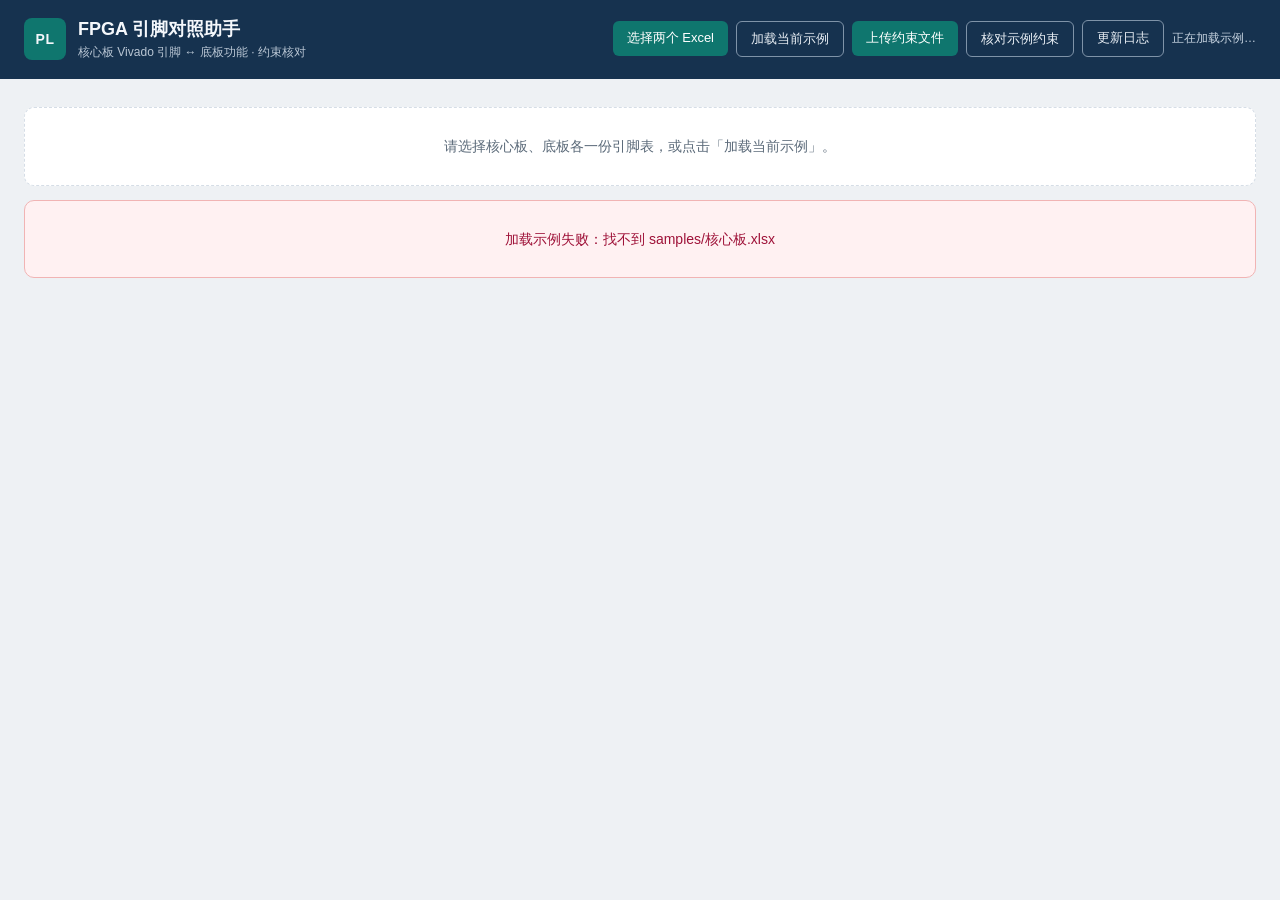
==== templates/index.html @ 3d57ef4f "Publish a static pin-mapping app so it can run on GitHub Pages. Co-authored-by: Cursor <cursoragent@" ====
<!DOCTYPE html>
<html lang="zh-CN">
<head>
  <meta charset="UTF-8" />
  <meta name="viewport" content="width=device-width, initial-scale=1" />
  <title>FPGA 引脚对照助手</title>
  <link rel="stylesheet" href="/static/style.css" />
</head>
<body>
  <header class="top">
    <div class="brand">
      <div class="mark">PL</div>
      <div>
        <h1>FPGA 引脚对照助手</h1>
        <p class="sub">核心板 Vivado 引脚 ↔ 底板功能 · 约束核对</p>
      </div>
    </div>
    <div class="file-bar">
      <label class="btn file-btn">
        选择两个 Excel
        <input id="fileInput" type="file" accept=".xlsx,.xls" multiple hidden />
      </label>
      <button id="sampleBtn" class="btn ghost" type="button">加载当前示例</button>
      <label class="btn file-btn">
        上传约束文件
        <input id="xdcInput" type="file" accept=".xdc,.txt,.XDC" hidden />
      </label>
      <button id="sampleXdcBtn" class="btn ghost" type="button">核对示例约束</button>
      <a class="btn ghost" href="/changelog" target="_blank" rel="noopener">更新日志</a>
      <span id="fileStatus" class="status"></span>
    </div>
  </header>

  <section class="toolbar hidden" id="toolbar">
    <div class="detect" id="detectLine"></div>
    <div class="search-row">
      <input id="searchInput" type="search" placeholder="搜索功能、引脚、BANK、焊盘… 多个词满足任一即可" autocomplete="off" />
      <span id="resultCount" class="count"></span>
    </div>
    <div class="filters">
      <div class="filter-group" id="bankFilters"></div>
      <div class="filter-group">
        <button class="chip on" data-scope="matched" type="button">已连接</button>
        <button class="chip" data-scope="unrouted" type="button">未引出</button>
        <button class="chip" data-scope="base_other" type="button">底板其他</button>
        <button class="chip" data-scope="fpga_other" type="button">核心板其他</button>
      </div>
    </div>
    <div class="stats" id="statsLine"></div>
  </section>

  <main>
    <p id="emptyHint" class="hint">请选择核心板、底板各一份引脚表，或点击「加载当前示例」。</p>
    <p id="errorBox" class="error hidden"></p>
    <div id="tableWrap" class="table-wrap hidden">
      <table>
        <thead>
          <tr>
            <th>底板功能</th>
            <th>PACKAGE_PIN</th>
            <th>IO 名称</th>
            <th>BANK</th>
            <th>连接器脚</th>
            <th>核心板丝印</th>
            <th>类别</th>
          </tr>
        </thead>
        <tbody id="tbody"></tbody>
      </table>
    </div>
    <div id="reviewWrap" class="review-wrap hidden">
      <div class="review-head">
        <h2 id="reviewTitle">约束核对</h2>
        <div class="review-actions">
          <button id="downloadXdcBtn" class="btn" type="button">下载带批注文本</button>
        </div>
      </div>
      <div class="stats" id="reviewStats"></div>
      <div class="filter-group" id="reviewFilters">
        <button class="chip on" data-review="all" type="button">全部行</button>
        <button class="chip" data-review="正确" type="button">正确</button>
        <button class="chip" data-review="错误" type="button">错误</button>
        <button class="chip" data-review="多余" type="button">多余</button>
        <button class="chip" data-review="missing" type="button">底板未约束</button>
      </div>
      <pre id="reviewPre" class="xdc-view"></pre>
      <div id="missingBox" class="missing-box hidden"></div>
    </div>
  </main>

  <div id="toast" class="toast hidden"></div>
  <script src="/static/app.js"></script>
</body>
</html>
---- static/style.css ----
:root {
  --bg: #eef1f4;
  --card: #ffffff;
  --ink: #1c2430;
  --muted: #5c6b7a;
  --line: #d5dde6;
  --navy: #16324f;
  --teal: #0f766e;
  --amber: #b45309;
  --chip: #e8eef4;
  --mark: #fde68a;
}

* { box-sizing: border-box; }

html, body {
  margin: 0;
  background: var(--bg);
  color: var(--ink);
  font: 14px/1.45 "Segoe UI", "PingFang SC", "Microsoft YaHei", sans-serif;
}

.top {
  background: var(--navy);
  color: #f4f7fb;
  padding: 16px 24px 18px;
  display: flex;
  justify-content: space-between;
  gap: 16px;
  align-items: center;
  flex-wrap: wrap;
}

.brand { display: flex; gap: 12px; align-items: center; }
.mark {
  width: 42px; height: 42px;
  border-radius: 8px;
  background: #0f766e;
  display: grid; place-items: center;
  font-weight: 700;
  letter-spacing: 0.04em;
}
h1 { margin: 0; font-size: 18px; font-weight: 650; }
.sub { margin: 2px 0 0; color: #b9c6d4; font-size: 12px; }

.file-bar { display: flex; gap: 8px; align-items: center; flex-wrap: wrap; }
.btn {
  border: 0;
  background: #0f766e;
  color: white;
  padding: 8px 14px;
  border-radius: 6px;
  cursor: pointer;
  font-size: 13px;
}
.btn.ghost { background: transparent; border: 1px solid #7f93a8; color: #e8eef4; }
.btn:hover { filter: brightness(1.08); }
.status { font-size: 12px; color: #c5d2df; max-width: 360px; }

.toolbar {
  background: var(--card);
  margin: 16px 24px 0;
  padding: 14px 16px 12px;
  border-radius: 10px;
  border: 1px solid var(--line);
}
.detect { color: var(--muted); font-size: 12px; margin-bottom: 10px; }
.search-row { display: flex; gap: 12px; align-items: center; }
.search-row input {
  flex: 1;
  border: 1px solid var(--line);
  border-radius: 8px;
  padding: 9px 12px;
  font-size: 14px;
}
.search-row input:focus { outline: 2px solid #99f6e4; border-color: var(--teal); }
.count { color: var(--muted); white-space: nowrap; }
.filters { display: flex; flex-wrap: wrap; gap: 10px; margin-top: 10px; }
.filter-group { display: flex; flex-wrap: wrap; gap: 6px; }
.chip {
  border: 1px solid var(--line);
  background: var(--chip);
  color: var(--ink);
  border-radius: 999px;
  padding: 4px 10px;
  cursor: pointer;
  font-size: 12px;
}
.chip.on { background: var(--navy); color: white; border-color: var(--navy); }
.stats { margin-top: 8px; font-size: 12px; color: var(--muted); }

main { padding: 14px 24px 40px; }
.hint, .error {
  background: var(--card);
  border: 1px dashed var(--line);
  padding: 28px;
  text-align: center;
  color: var(--muted);
  border-radius: 10px;
}
.error { border-style: solid; border-color: #f1b4b4; color: #9f1239; background: #fff1f2; }

.table-wrap {
  background: var(--card);
  border: 1px solid var(--line);
  border-radius: 10px;
  overflow: auto;
  max-height: calc(100vh - 280px);
}
table { width: 100%; border-collapse: collapse; font-variant-numeric: tabular-nums; }
th, td { padding: 8px 10px; text-align: left; border-bottom: 1px solid var(--line); white-space: nowrap; }
th {
  position: sticky; top: 0;
  background: #f7fafc;
  font-size: 12px;
  color: var(--muted);
  font-weight: 600;
  z-index: 1;
}
tbody tr:hover { background: #f3fbf9; }
.pin { font-family: Consolas, "Cascadia Mono", monospace; color: var(--amber); cursor: pointer; }
.io { font-family: Consolas, "Cascadia Mono", monospace; color: var(--navy); cursor: pointer; }
.func { font-weight: 600; color: var(--teal); white-space: normal; min-width: 160px; }
.tag {
  font-size: 11px;
  background: var(--chip);
  border-radius: 999px;
  padding: 1px 8px;
  color: var(--muted);
}
.tag.matched { background: #ccfbf1; color: #0f766e; }
.tag.unrouted { background: #fef3c7; color: #92400e; }
mark { background: var(--mark); padding: 0 1px; }

.review-wrap {
  background: var(--card);
  border: 1px solid var(--line);
  border-radius: 10px;
  margin-top: 16px;
  padding: 14px 16px 16px;
}
.review-head { display: flex; justify-content: space-between; align-items: center; gap: 12px; }
.review-head h2 { margin: 0; font-size: 16px; }
.review-wrap .filter-group { margin: 10px 0; }
.xdc-view {
  margin: 10px 0 0;
  max-height: 52vh;
  overflow: auto;
  background: #0f1720;
  color: #e7eef6;
  padding: 10px 12px;
  border-radius: 8px;
  font: 12px/1.55 Consolas, "Cascadia Mono", monospace;
  white-space: pre-wrap;
}
.xdc-line { padding: 0 6px; border-radius: 3px; }
.xdc-line.ok { background: #134e4a; }
.xdc-line.bad { background: #7f1d1d; }
.xdc-line.extra { background: #7c2d12; }
.missing-box {
  margin-top: 10px;
  background: #f8fafc;
  border: 1px dashed var(--line);
  border-radius: 8px;
  padding: 10px 12px;
  font-size: 13px;
}
.missing-box ul { margin: 6px 0 0; padding-left: 18px; }

a.btn { text-decoration: none; display: inline-block; }

.hidden { display: none !important; }
.toast {
  position: fixed; bottom: 18px; right: 18px;
  background: var(--navy); color: white;
  padding: 8px 12px; border-radius: 8px;
  font-size: 12px;
}
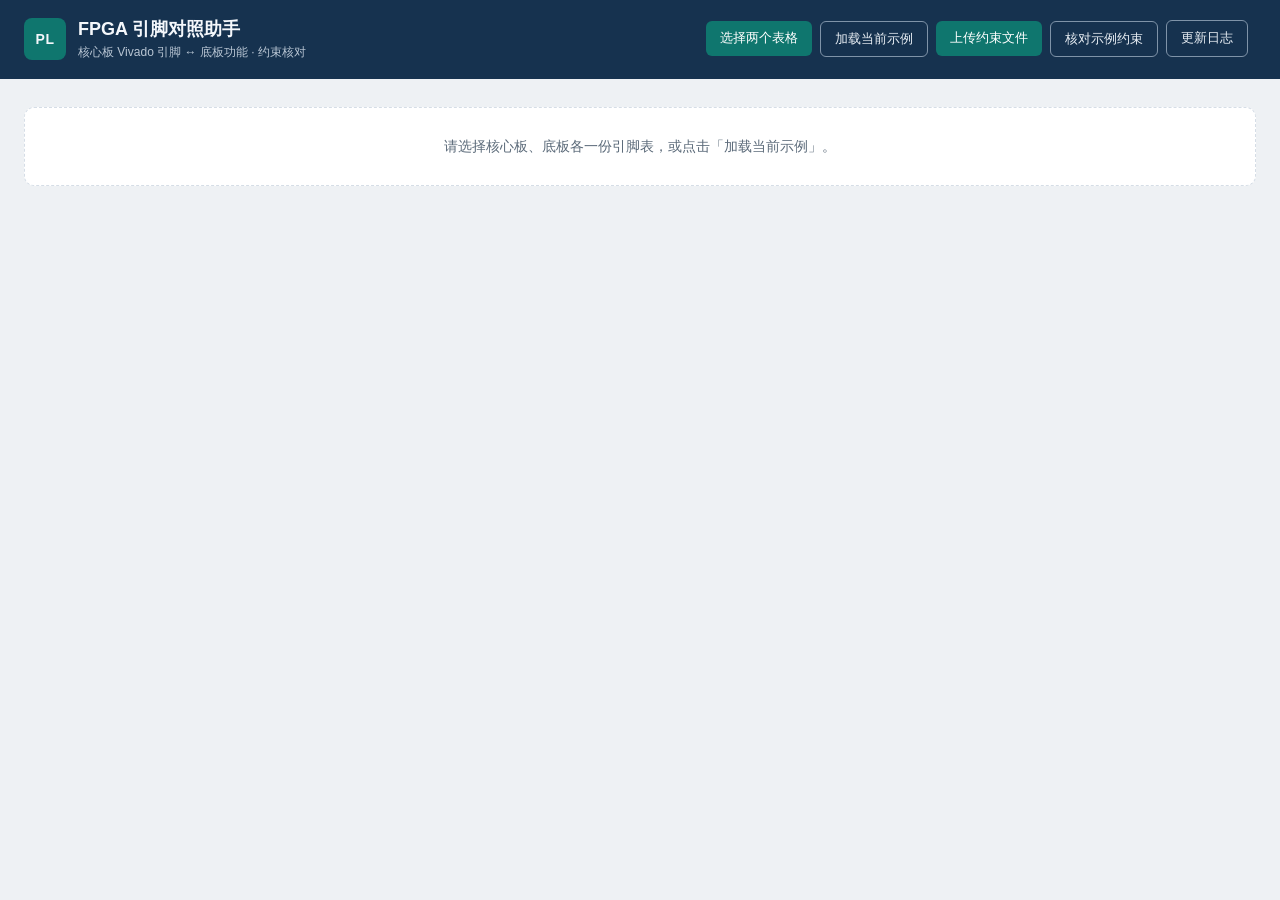
==== commit 2ef1cd3e: "Support CSV pin tables with UTF-8 and Chinese encodings" ====
--- a/templates/index.html
+++ b/templates/index.html
@@ -17,8 +17,8 @@
     </div>
     <div class="file-bar">
       <label class="btn file-btn">
-        选择两个 Excel
-        <input id="fileInput" type="file" accept=".xlsx,.xls" multiple hidden />
+        选择两个表格
+        <input id="fileInput" type="file" accept=".xlsx,.xls,.csv" multiple hidden />
       </label>
       <button id="sampleBtn" class="btn ghost" type="button">加载当前示例</button>
       <label class="btn file-btn">
--- a/static/style.css
+++ b/static/style.css
@@ -169,6 +169,32 @@
 
 a.btn { text-decoration: none; display: inline-block; }
 
+.help {
+  max-width: 860px;
+  margin: 18px auto 40px;
+  padding: 0 24px;
+}
+.help-card {
+  background: var(--card);
+  border: 1px solid var(--line);
+  border-radius: 10px;
+  padding: 20px 22px 24px;
+  margin-bottom: 14px;
+}
+.help h2 { margin: 0 0 10px; font-size: 16px; color: var(--navy); }
+.help p, .help li { color: var(--ink); line-height: 1.65; }
+.help ol, .help ul { margin: 8px 0 0; padding-left: 22px; }
+.help code {
+  font-family: Consolas, "Cascadia Mono", monospace;
+  background: #eef6f4;
+  padding: 1px 5px;
+  border-radius: 4px;
+  font-size: 12.5px;
+}
+.help .ok { color: #0f766e; font-weight: 650; }
+.help .bad { color: #9f1239; font-weight: 650; }
+.help .extra { color: #9a3412; font-weight: 650; }
+
 .hidden { display: none !important; }
 .toast {
   position: fixed; bottom: 18px; right: 18px;
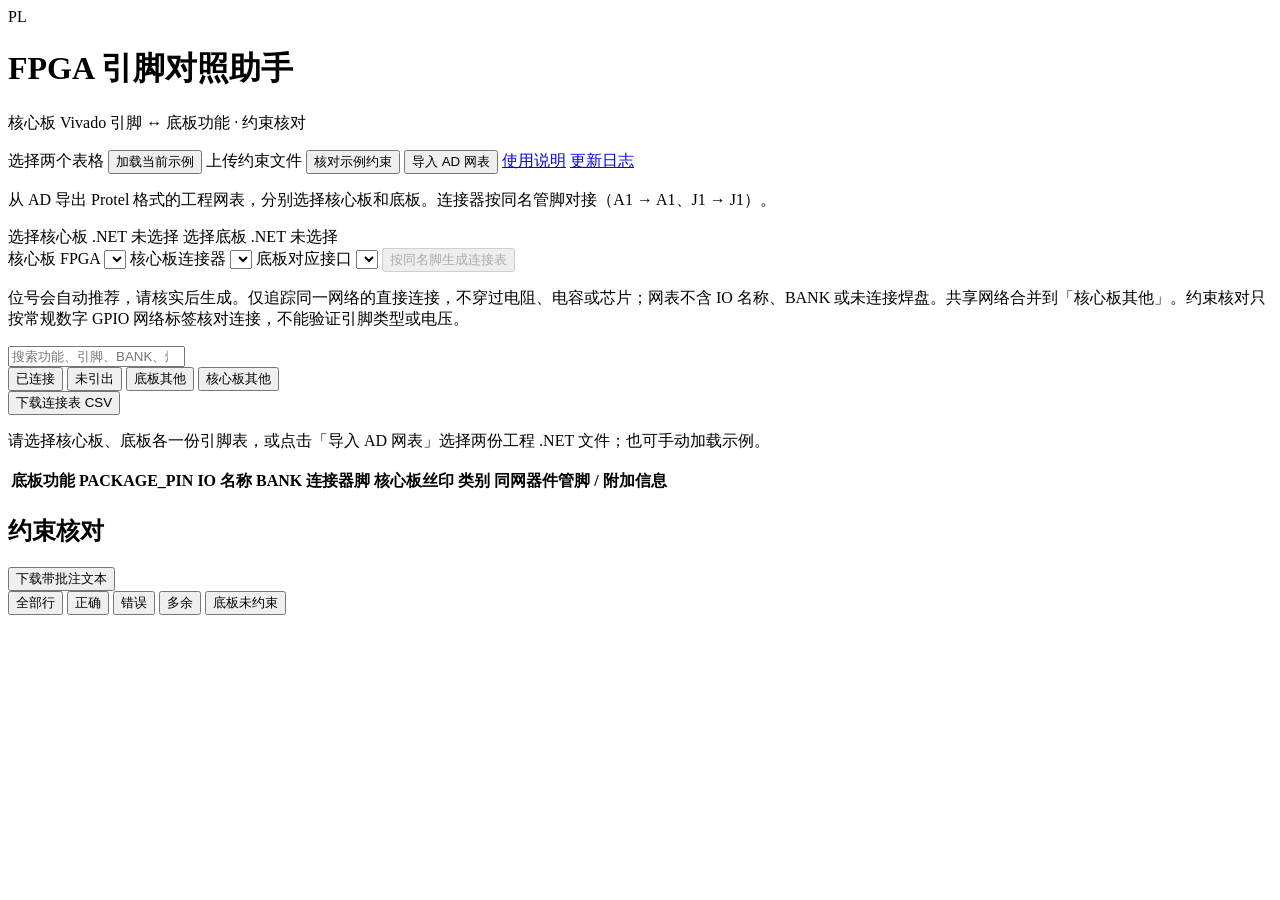
==== commit a71384df: "Import AD Protel netlists and trace board connector connections" ====
--- a/templates/index.html
+++ b/templates/index.html
@@ -4,7 +4,7 @@
   <meta charset="UTF-8" />
   <meta name="viewport" content="width=device-width, initial-scale=1" />
   <title>FPGA 引脚对照助手</title>
-  <link rel="stylesheet" href="/static/style.css" />
+  <link rel="stylesheet" href="static/style.css" />
 </head>
 <body>
   <header class="top">
@@ -26,11 +26,29 @@
         <input id="xdcInput" type="file" accept=".xdc,.txt,.XDC" hidden />
       </label>
       <button id="sampleXdcBtn" class="btn ghost" type="button">核对示例约束</button>
-      <a class="btn ghost" href="/changelog" target="_blank" rel="noopener">更新日志</a>
+      <button id="netlistToggle" class="btn ghost" type="button">导入 AD 网表</button>
+      <a class="btn ghost" href="使用说明.html">使用说明</a>
+      <a class="btn ghost" href="CHANGELOG.md" target="_blank" rel="noopener">更新日志</a>
       <span id="fileStatus" class="status"></span>
     </div>
   </header>
 
+  <section class="toolbar hidden" id="netlistPanel">
+    <p>从 AD 导出 Protel 格式的工程网表，分别选择核心板和底板。连接器按同名管脚对接（A1 → A1、J1 → J1）。</p>
+    <div class="file-bar">
+      <label class="btn file-btn">选择核心板 .NET<input id="coreNetInput" type="file" accept=".net" hidden /></label>
+      <span id="coreNetStatus" class="status">未选择</span>
+      <label class="btn file-btn">选择底板 .NET<input id="baseNetInput" type="file" accept=".net" hidden /></label>
+      <span id="baseNetStatus" class="status">未选择</span>
+    </div>
+    <div class="file-bar">
+      <label>核心板 FPGA <select id="netFpga"></select></label>
+      <label>核心板连接器 <select id="netCoreConnector"></select></label>
+      <label>底板对应接口 <select id="netBaseConnector"></select></label>
+      <button id="matchNetlists" class="btn" type="button" disabled>按同名脚生成连接表</button>
+    </div>
+    <p class="hint">位号会自动推荐，请核实后生成。仅追踪同一网络的直接连接，不穿过电阻、电容或芯片；网表不含 IO 名称、BANK 或未连接焊盘。共享网络合并到「核心板其他」。约束核对只按常规数字 GPIO 网络标签核对连接，不能验证引脚类型或电压。</p>
+  </section>
   <section class="toolbar hidden" id="toolbar">
     <div class="detect" id="detectLine"></div>
     <div class="search-row">
@@ -47,10 +65,11 @@
       </div>
     </div>
     <div class="stats" id="statsLine"></div>
+    <button id="downloadConnections" class="btn ghost" type="button">下载连接表 CSV</button>
   </section>
 
   <main>
-    <p id="emptyHint" class="hint">请选择核心板、底板各一份引脚表，或点击「加载当前示例」。</p>
+    <p id="emptyHint" class="hint">请选择核心板、底板各一份引脚表，或点击「导入 AD 网表」选择两份工程 .NET 文件；也可手动加载示例。</p>
     <p id="errorBox" class="error hidden"></p>
     <div id="tableWrap" class="table-wrap hidden">
       <table>
@@ -63,6 +82,7 @@
             <th>连接器脚</th>
             <th>核心板丝印</th>
             <th>类别</th>
+            <th>同网器件管脚 / 附加信息</th>
           </tr>
         </thead>
         <tbody id="tbody"></tbody>
@@ -89,6 +109,10 @@
   </main>
 
   <div id="toast" class="toast hidden"></div>
-  <script src="/static/app.js"></script>
+  <script src="static/xlsx.full.min.js"></script>
+  <script src="static/matcher.js"></script>
+  <script src="static/xdc-review.js"></script>
+  <script src="static/netlist.js"></script>
+  <script src="static/app.js"></script>
 </body>
 </html>
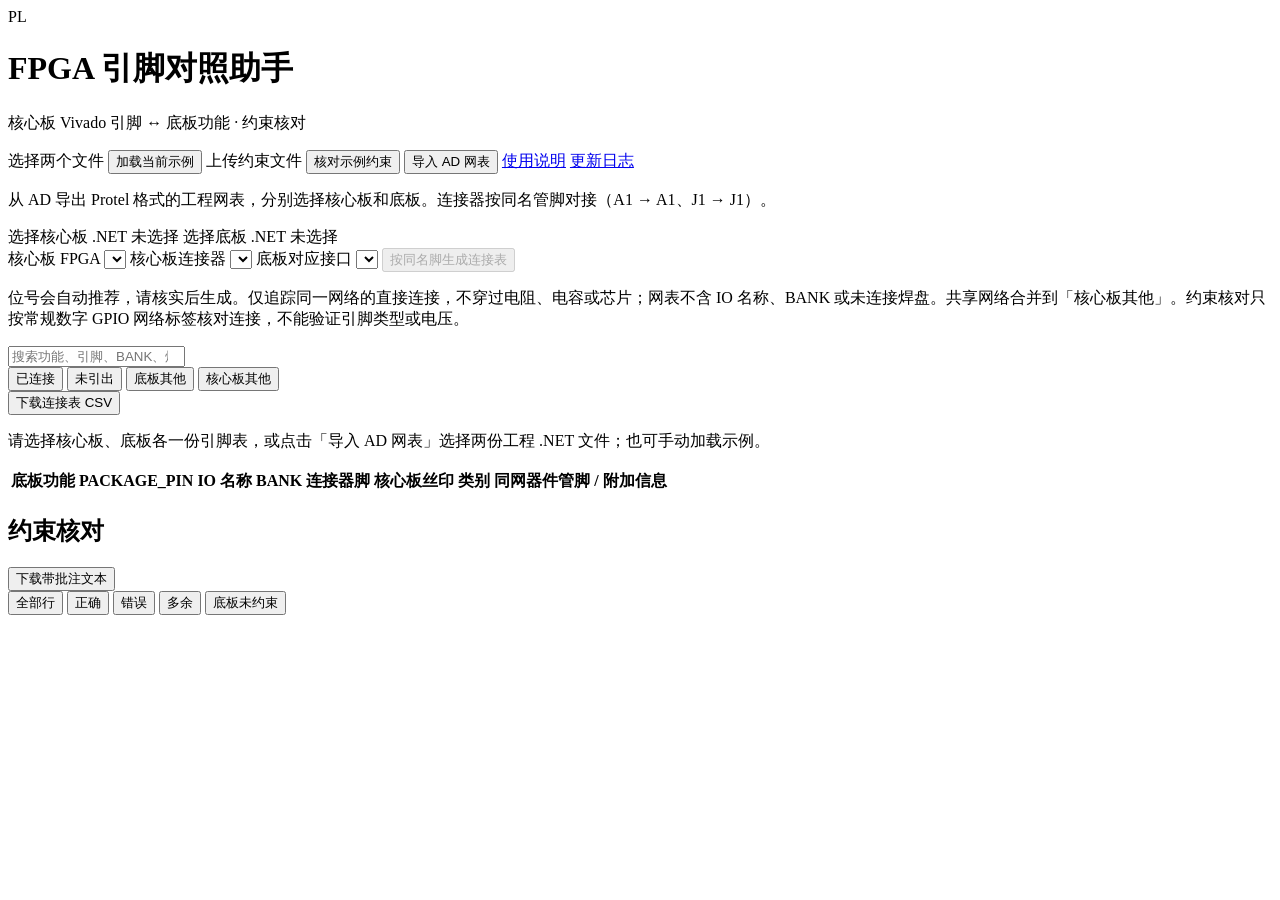
==== commit 72ed9295: "Route NET files to connectivity import instead of spreadsheet parsing" ====
--- a/templates/index.html
+++ b/templates/index.html
@@ -4,7 +4,7 @@
   <meta charset="UTF-8" />
   <meta name="viewport" content="width=device-width, initial-scale=1" />
   <title>FPGA 引脚对照助手</title>
-  <link rel="stylesheet" href="static/style.css" />
+  <link rel="stylesheet" href="static/style.css?v=0.5.1" />
 </head>
 <body>
   <header class="top">
@@ -17,8 +17,8 @@
     </div>
     <div class="file-bar">
       <label class="btn file-btn">
-        选择两个表格
-        <input id="fileInput" type="file" accept=".xlsx,.xls,.csv" multiple hidden />
+        选择两个文件
+        <input id="fileInput" type="file" accept=".xlsx,.xls,.csv,.net" multiple hidden />
       </label>
       <button id="sampleBtn" class="btn ghost" type="button">加载当前示例</button>
       <label class="btn file-btn">
@@ -110,9 +110,9 @@
 
   <div id="toast" class="toast hidden"></div>
   <script src="static/xlsx.full.min.js"></script>
-  <script src="static/matcher.js"></script>
-  <script src="static/xdc-review.js"></script>
-  <script src="static/netlist.js"></script>
-  <script src="static/app.js"></script>
+  <script src="static/matcher.js?v=0.5.1"></script>
+  <script src="static/xdc-review.js?v=0.5.1"></script>
+  <script src="static/netlist.js?v=0.5.1"></script>
+  <script src="static/app.js?v=0.5.1"></script>
 </body>
 </html>
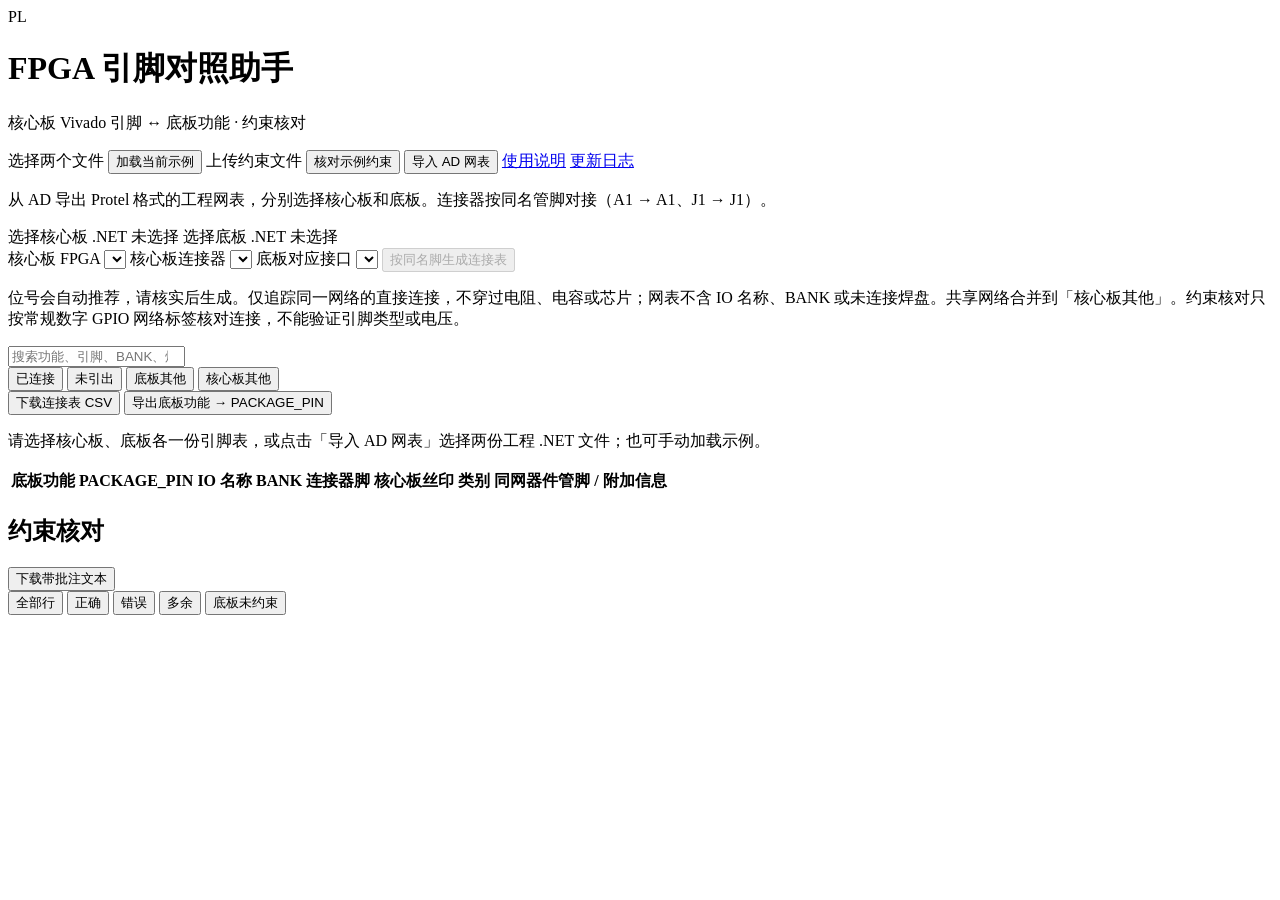
==== commit 0ea3a778: "Export board functions and PACKAGE_PIN as a two-column CSV" ====
--- a/templates/index.html
+++ b/templates/index.html
@@ -4,7 +4,7 @@
   <meta charset="UTF-8" />
   <meta name="viewport" content="width=device-width, initial-scale=1" />
   <title>FPGA 引脚对照助手</title>
-  <link rel="stylesheet" href="static/style.css?v=0.5.1" />
+  <link rel="stylesheet" href="static/style.css?v=0.5.2" />
 </head>
 <body>
   <header class="top">
@@ -66,6 +66,7 @@
     </div>
     <div class="stats" id="statsLine"></div>
     <button id="downloadConnections" class="btn ghost" type="button">下载连接表 CSV</button>
+    <button id="downloadPinMapping" class="btn" type="button">导出底板功能 → PACKAGE_PIN</button>
   </section>
 
   <main>
@@ -110,9 +111,9 @@
 
   <div id="toast" class="toast hidden"></div>
   <script src="static/xlsx.full.min.js"></script>
-  <script src="static/matcher.js?v=0.5.1"></script>
-  <script src="static/xdc-review.js?v=0.5.1"></script>
-  <script src="static/netlist.js?v=0.5.1"></script>
-  <script src="static/app.js?v=0.5.1"></script>
+  <script src="static/matcher.js?v=0.5.2"></script>
+  <script src="static/xdc-review.js?v=0.5.2"></script>
+  <script src="static/netlist.js?v=0.5.2"></script>
+  <script src="static/app.js?v=0.5.2"></script>
 </body>
 </html>
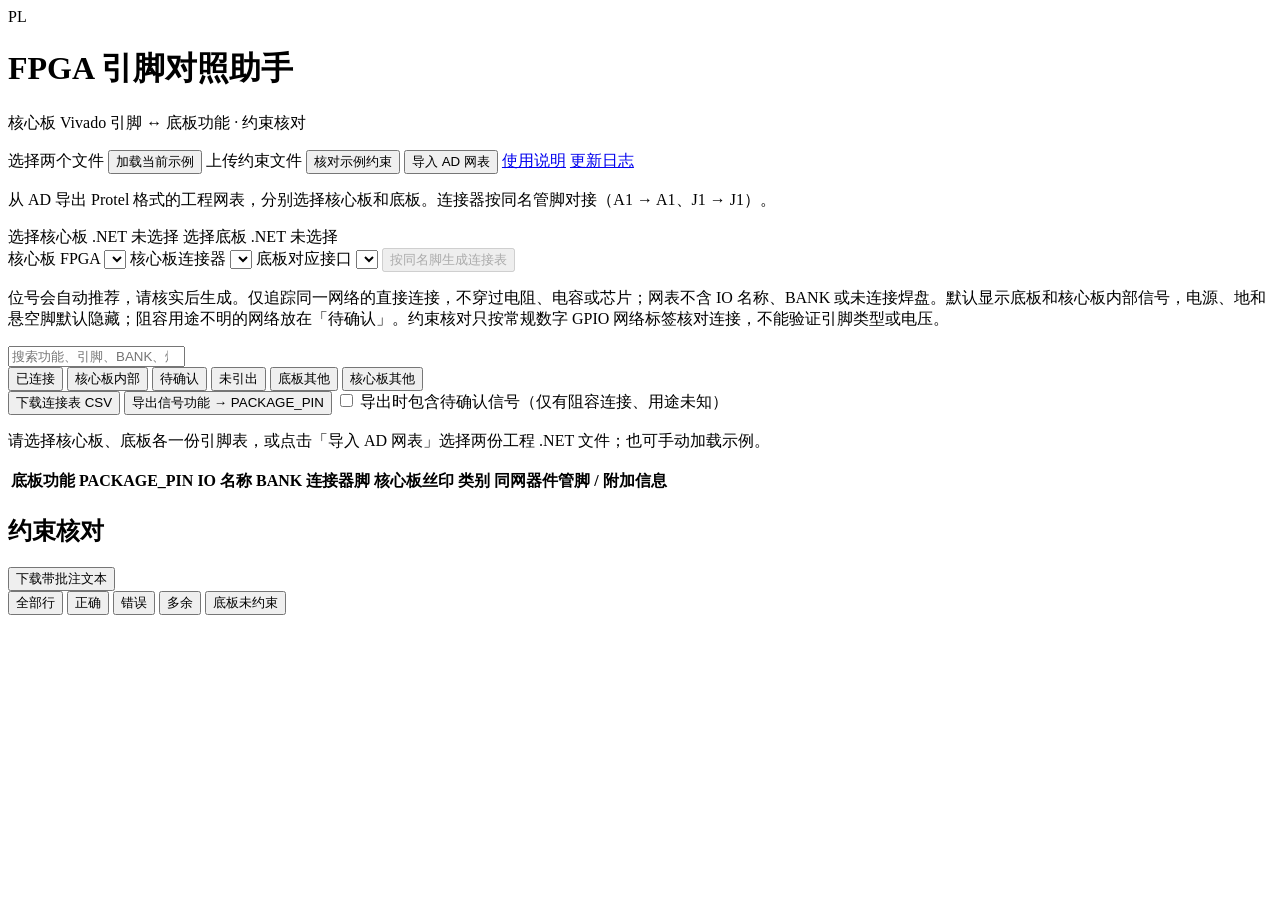
==== commit 5cf2ad20: "Include internal FPGA signals and exclude supply and floating nets" ====
--- a/templates/index.html
+++ b/templates/index.html
@@ -4,7 +4,7 @@
   <meta charset="UTF-8" />
   <meta name="viewport" content="width=device-width, initial-scale=1" />
   <title>FPGA 引脚对照助手</title>
-  <link rel="stylesheet" href="static/style.css?v=0.5.2" />
+  <link rel="stylesheet" href="static/style.css?v=0.6.0" />
 </head>
 <body>
   <header class="top">
@@ -47,7 +47,7 @@
       <label>底板对应接口 <select id="netBaseConnector"></select></label>
       <button id="matchNetlists" class="btn" type="button" disabled>按同名脚生成连接表</button>
     </div>
-    <p class="hint">位号会自动推荐，请核实后生成。仅追踪同一网络的直接连接，不穿过电阻、电容或芯片；网表不含 IO 名称、BANK 或未连接焊盘。共享网络合并到「核心板其他」。约束核对只按常规数字 GPIO 网络标签核对连接，不能验证引脚类型或电压。</p>
+    <p class="hint">位号会自动推荐，请核实后生成。仅追踪同一网络的直接连接，不穿过电阻、电容或芯片；网表不含 IO 名称、BANK 或未连接焊盘。默认显示底板和核心板内部信号，电源、地和悬空脚默认隐藏；阻容用途不明的网络放在「待确认」。约束核对只按常规数字 GPIO 网络标签核对连接，不能验证引脚类型或电压。</p>
   </section>
   <section class="toolbar hidden" id="toolbar">
     <div class="detect" id="detectLine"></div>
@@ -59,6 +59,8 @@
       <div class="filter-group" id="bankFilters"></div>
       <div class="filter-group">
         <button class="chip on" data-scope="matched" type="button">已连接</button>
+        <button id="internalScope" class="chip hidden" data-scope="core_internal" type="button">核心板内部</button>
+        <button id="pendingScope" class="chip hidden" data-scope="pending" type="button">待确认</button>
         <button class="chip" data-scope="unrouted" type="button">未引出</button>
         <button class="chip" data-scope="base_other" type="button">底板其他</button>
         <button class="chip" data-scope="fpga_other" type="button">核心板其他</button>
@@ -66,7 +68,8 @@
     </div>
     <div class="stats" id="statsLine"></div>
     <button id="downloadConnections" class="btn ghost" type="button">下载连接表 CSV</button>
-    <button id="downloadPinMapping" class="btn" type="button">导出底板功能 → PACKAGE_PIN</button>
+    <button id="downloadPinMapping" class="btn" type="button">导出信号功能 → PACKAGE_PIN</button>
+    <label id="pendingExportOption" class="hidden"><input id="includePendingExport" type="checkbox" /> 导出时包含待确认信号（仅有阻容连接、用途未知）</label>
   </section>
 
   <main>
@@ -76,7 +79,7 @@
       <table>
         <thead>
           <tr>
-            <th>底板功能</th>
+            <th id="functionHeader">底板功能</th>
             <th>PACKAGE_PIN</th>
             <th>IO 名称</th>
             <th>BANK</th>
@@ -111,9 +114,9 @@
 
   <div id="toast" class="toast hidden"></div>
   <script src="static/xlsx.full.min.js"></script>
-  <script src="static/matcher.js?v=0.5.2"></script>
-  <script src="static/xdc-review.js?v=0.5.2"></script>
-  <script src="static/netlist.js?v=0.5.2"></script>
-  <script src="static/app.js?v=0.5.2"></script>
+  <script src="static/matcher.js?v=0.6.0"></script>
+  <script src="static/xdc-review.js?v=0.6.0"></script>
+  <script src="static/netlist.js?v=0.6.0"></script>
+  <script src="static/app.js?v=0.6.0"></script>
 </body>
 </html>
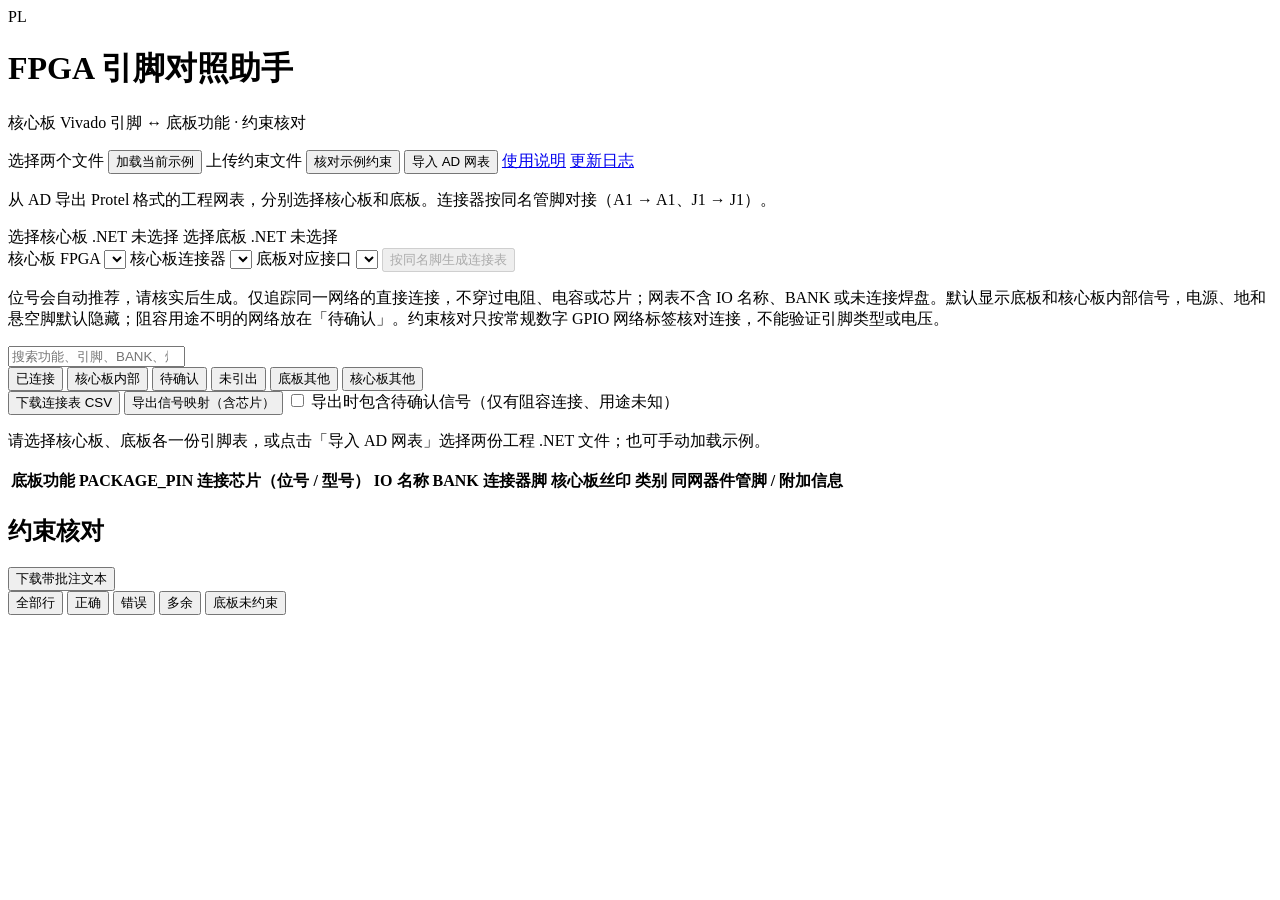
==== commit 2a8889df: "Show target chip designators and models in signal mappings" ====
--- a/templates/index.html
+++ b/templates/index.html
@@ -4,7 +4,7 @@
   <meta charset="UTF-8" />
   <meta name="viewport" content="width=device-width, initial-scale=1" />
   <title>FPGA 引脚对照助手</title>
-  <link rel="stylesheet" href="static/style.css?v=0.6.0" />
+  <link rel="stylesheet" href="static/style.css?v=0.6.1" />
 </head>
 <body>
   <header class="top">
@@ -68,7 +68,7 @@
     </div>
     <div class="stats" id="statsLine"></div>
     <button id="downloadConnections" class="btn ghost" type="button">下载连接表 CSV</button>
-    <button id="downloadPinMapping" class="btn" type="button">导出信号功能 → PACKAGE_PIN</button>
+    <button id="downloadPinMapping" class="btn" type="button">导出信号映射（含芯片）</button>
     <label id="pendingExportOption" class="hidden"><input id="includePendingExport" type="checkbox" /> 导出时包含待确认信号（仅有阻容连接、用途未知）</label>
   </section>
 
@@ -81,6 +81,7 @@
           <tr>
             <th id="functionHeader">底板功能</th>
             <th>PACKAGE_PIN</th>
+            <th>连接芯片（位号 / 型号）</th>
             <th>IO 名称</th>
             <th>BANK</th>
             <th>连接器脚</th>
@@ -114,9 +115,9 @@
 
   <div id="toast" class="toast hidden"></div>
   <script src="static/xlsx.full.min.js"></script>
-  <script src="static/matcher.js?v=0.6.0"></script>
-  <script src="static/xdc-review.js?v=0.6.0"></script>
-  <script src="static/netlist.js?v=0.6.0"></script>
-  <script src="static/app.js?v=0.6.0"></script>
+  <script src="static/matcher.js?v=0.6.1"></script>
+  <script src="static/xdc-review.js?v=0.6.1"></script>
+  <script src="static/netlist.js?v=0.6.1"></script>
+  <script src="static/app.js?v=0.6.1"></script>
 </body>
 </html>
